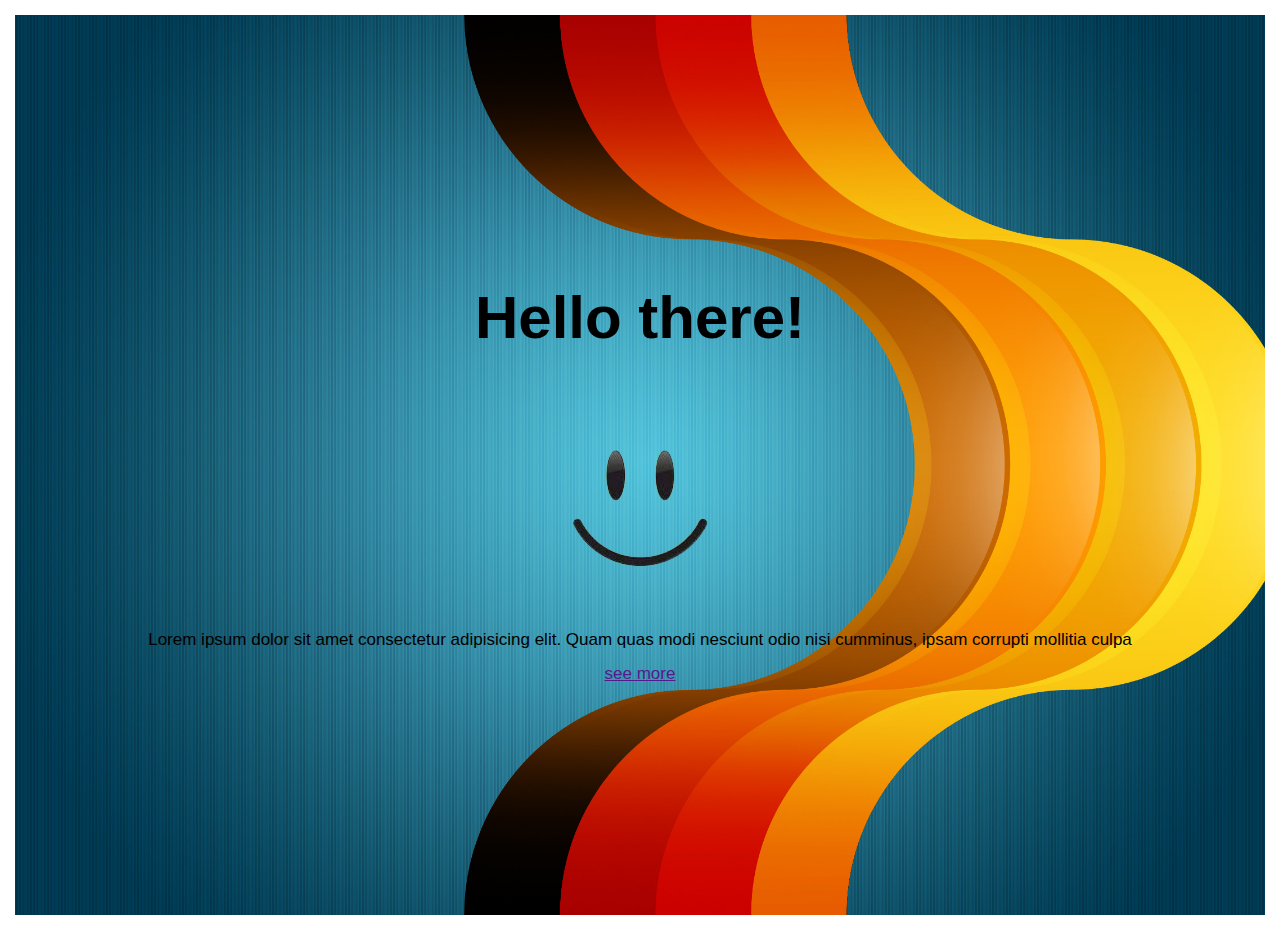
==== index.html @ 44dc4bd5 "create a landing page" ====
<!DOCTYPE html>
<html lang="en">
  <head>
    <meta charset="UTF-8" />
    <meta http-equiv="X-UA-Compatible" content="IE=edge" />
    <meta name="viewport" content="width=device-width, initial-scale=1.0" />
    <link rel="stylesheet" href="/css/style.css " />
    <title>landing page</title>
  </head>
  <body>
    <header id="showcase">
      <h1>Hello there!</h1>
      <img src="/images/smiley-removebg-preview.png" />
      <p>
        Lorem ipsum dolor sit amet consectetur adipisicing elit. Quam quas modi
        nesciunt odio nisi cumminus, ipsam corrupti mollitia culpa
      </p>
      <a href="" class="button">see more</a>
    </header>
  </body>
</html>
---- css/style.css ----
body {
  margin: 15px;
  font-family: Arial, Helvetica, sans-serif;
  font-size: 17px;
  line-height: 1;
}
#showcase {
  background-image: url("../images/pattern2.jpg");
  background-size: cover;
  height: 100vh;
  background-position: center;
  display: flex;
  justify-content: center;
  align-items: center;
  flex-direction: column;
}
#showcase h1 {
  font-size: 60px;
}
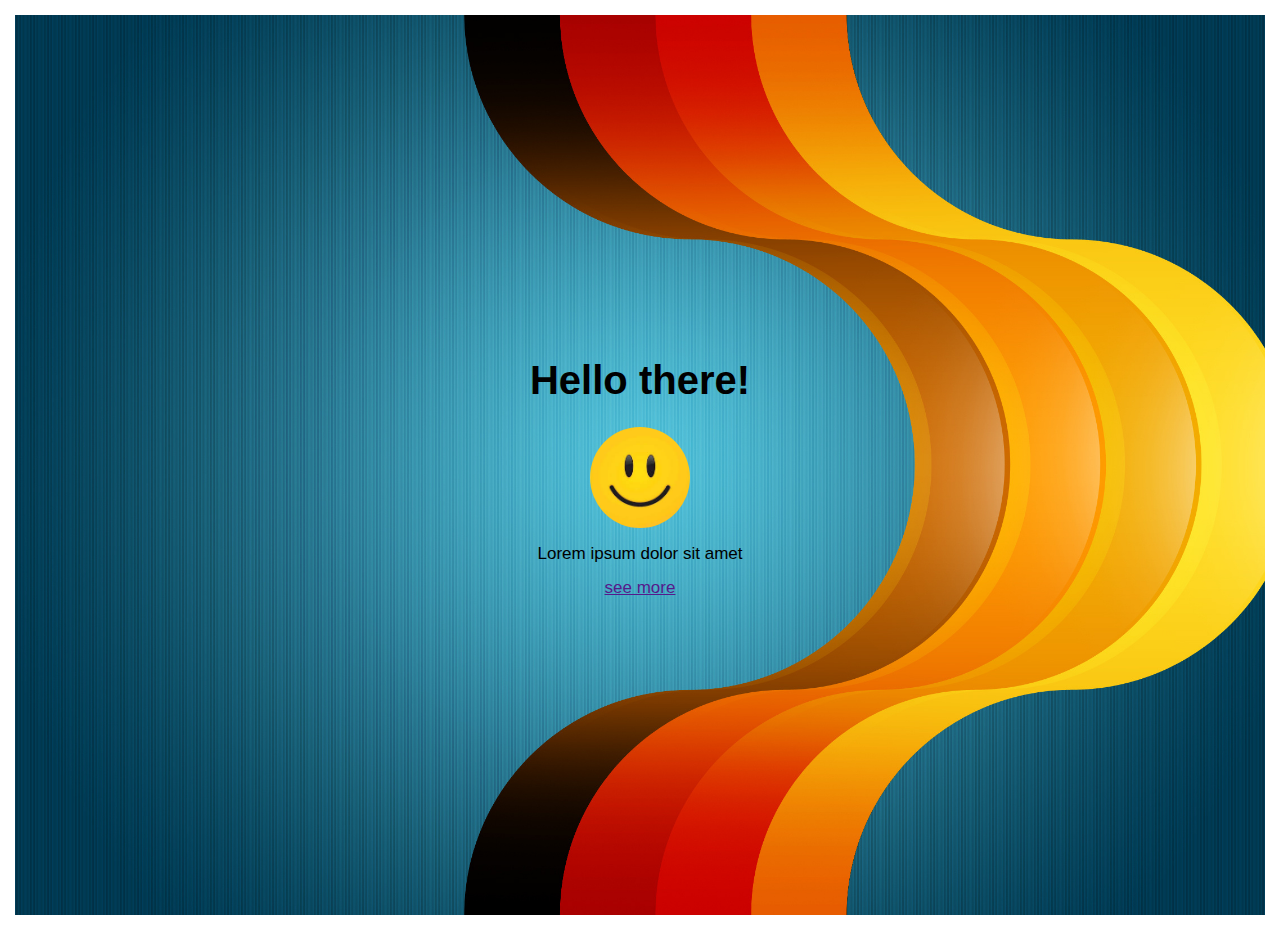
==== commit c3923912: "style smiley image" ====
--- a/index.html
+++ b/index.html
@@ -10,11 +10,8 @@
   <body>
     <header id="showcase">
       <h1>Hello there!</h1>
-      <img src="/images/smiley-removebg-preview.png" />
-      <p>
-        Lorem ipsum dolor sit amet consectetur adipisicing elit. Quam quas modi
-        nesciunt odio nisi cumminus, ipsam corrupti mollitia culpa
-      </p>
+      <img src="/images/smiley.jpeg" />
+      <p>Lorem ipsum dolor sit amet</p>
       <a href="" class="button">see more</a>
     </header>
   </body>
--- a/css/style.css
+++ b/css/style.css
@@ -15,5 +15,9 @@
   flex-direction: column;
 }
 #showcase h1 {
-  font-size: 60px;
+  font-size: 40px;
 }
+#showcase img {
+  border-radius: 50%;
+  width: 100px;
+}
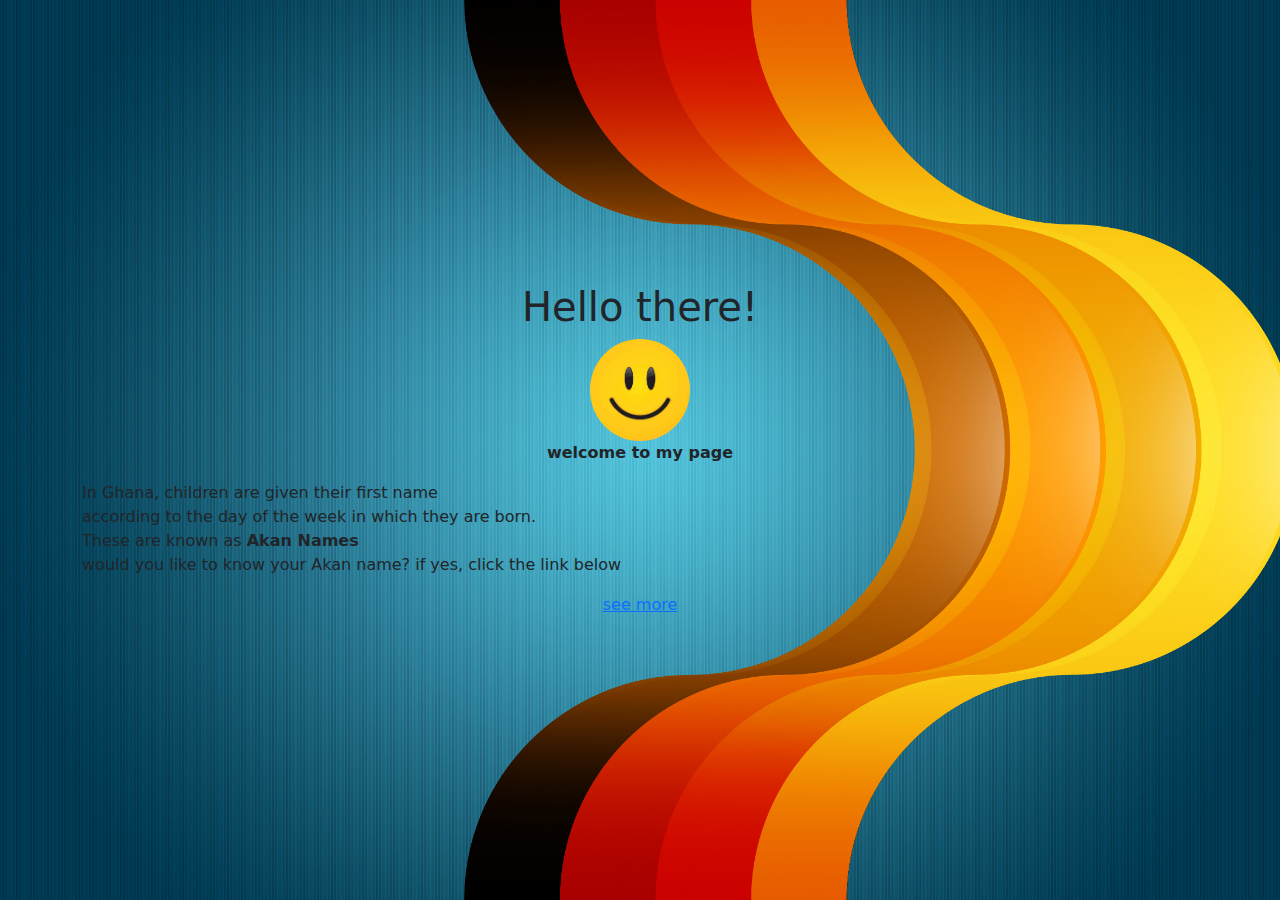
==== commit 9dcf21b6: "add paragraph" ====
--- a/index.html
+++ b/index.html
@@ -5,13 +5,21 @@
     <meta http-equiv="X-UA-Compatible" content="IE=edge" />
     <meta name="viewport" content="width=device-width, initial-scale=1.0" />
     <link rel="stylesheet" href="/css/style.css " />
+    <link rel="stylesheet" href="/css/bootstrap.css" />
     <title>landing page</title>
   </head>
   <body>
     <header id="showcase">
       <h1>Hello there!</h1>
       <img src="/images/smiley.jpeg" />
-      <p>Lorem ipsum dolor sit amet</p>
+      <p class="welcome"><strong>welcome to my page</strong><br /></p>
+      <p class="container">
+        In Ghana, children are given their first name <br />
+        according to the day of the week in which they are born. <br />
+        These are known as <strong class="color">Akan Names</strong>
+        <br />
+        would you like to know your Akan name? if yes, click the link below
+      </p>
       <a href="" class="button">see more</a>
     </header>
   </body>
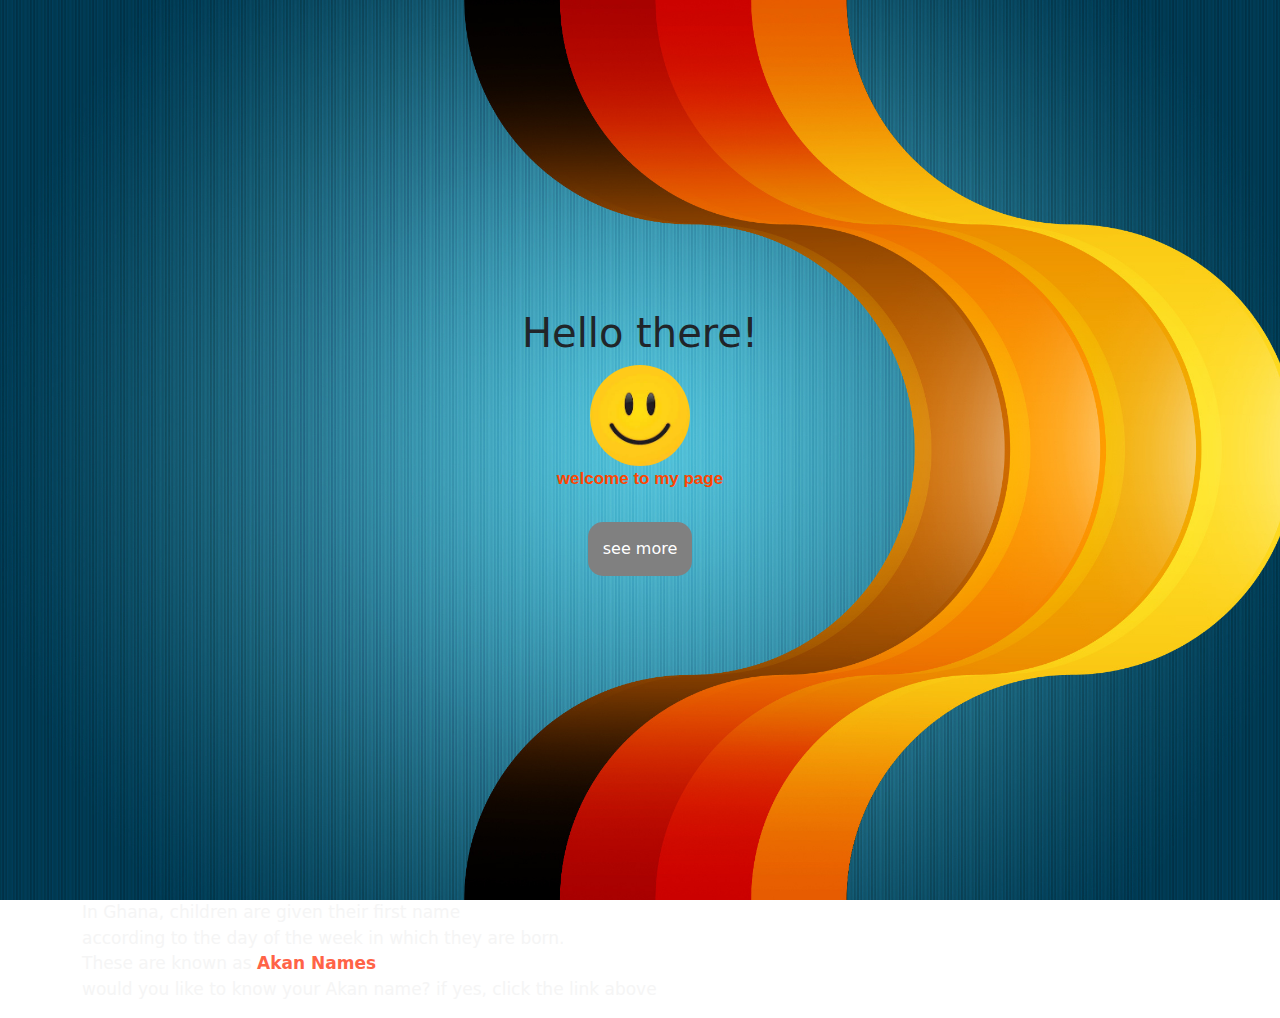
==== commit d6236e8a: "add extension to page" ====
--- a/index.html
+++ b/index.html
@@ -12,15 +12,15 @@
     <header id="showcase">
       <h1>Hello there!</h1>
       <img src="/images/smiley.jpeg" />
-      <p class="welcome"><strong>welcome to my page</strong><br /></p>
-      <p class="container">
-        In Ghana, children are given their first name <br />
-        according to the day of the week in which they are born. <br />
-        These are known as <strong class="color">Akan Names</strong>
-        <br />
-        would you like to know your Akan name? if yes, click the link below
-      </p>
+      <p class="welcome"><strong>welcome to my page</strong></p>
       <a href="" class="button">see more</a>
     </header>
+    <p class="container">
+      In Ghana, children are given their first name <br />
+      according to the day of the week in which they are born. <br />
+      These are known as <strong class="color">Akan Names</strong>
+      <br />
+      would you like to know your Akan name? if yes, click the link above
+    </p>
   </body>
 </html>
--- a/css/style.css
+++ b/css/style.css
@@ -21,3 +21,31 @@
   border-radius: 50%;
   width: 100px;
 }
+.button {
+  background-color: grey;
+  border: none;
+  color: white;
+  margin: 15px;
+  padding: 15px 15px;
+  text-decoration: none;
+  display: inline-block;
+  text-align: center;
+  border-radius: 15px;
+}
+.button:hover {
+  background-color: white;
+  color: black;
+  box-shadow: 0 0 10px black;
+}
+.welcome {
+  color: orangered;
+  font-family: Arial, Helvetica, sans-serif;
+  font-size: 17px;
+}
+p {
+  font-size: 17px;
+  color: whitesmoke;
+}
+.color {
+  color: tomato;
+}
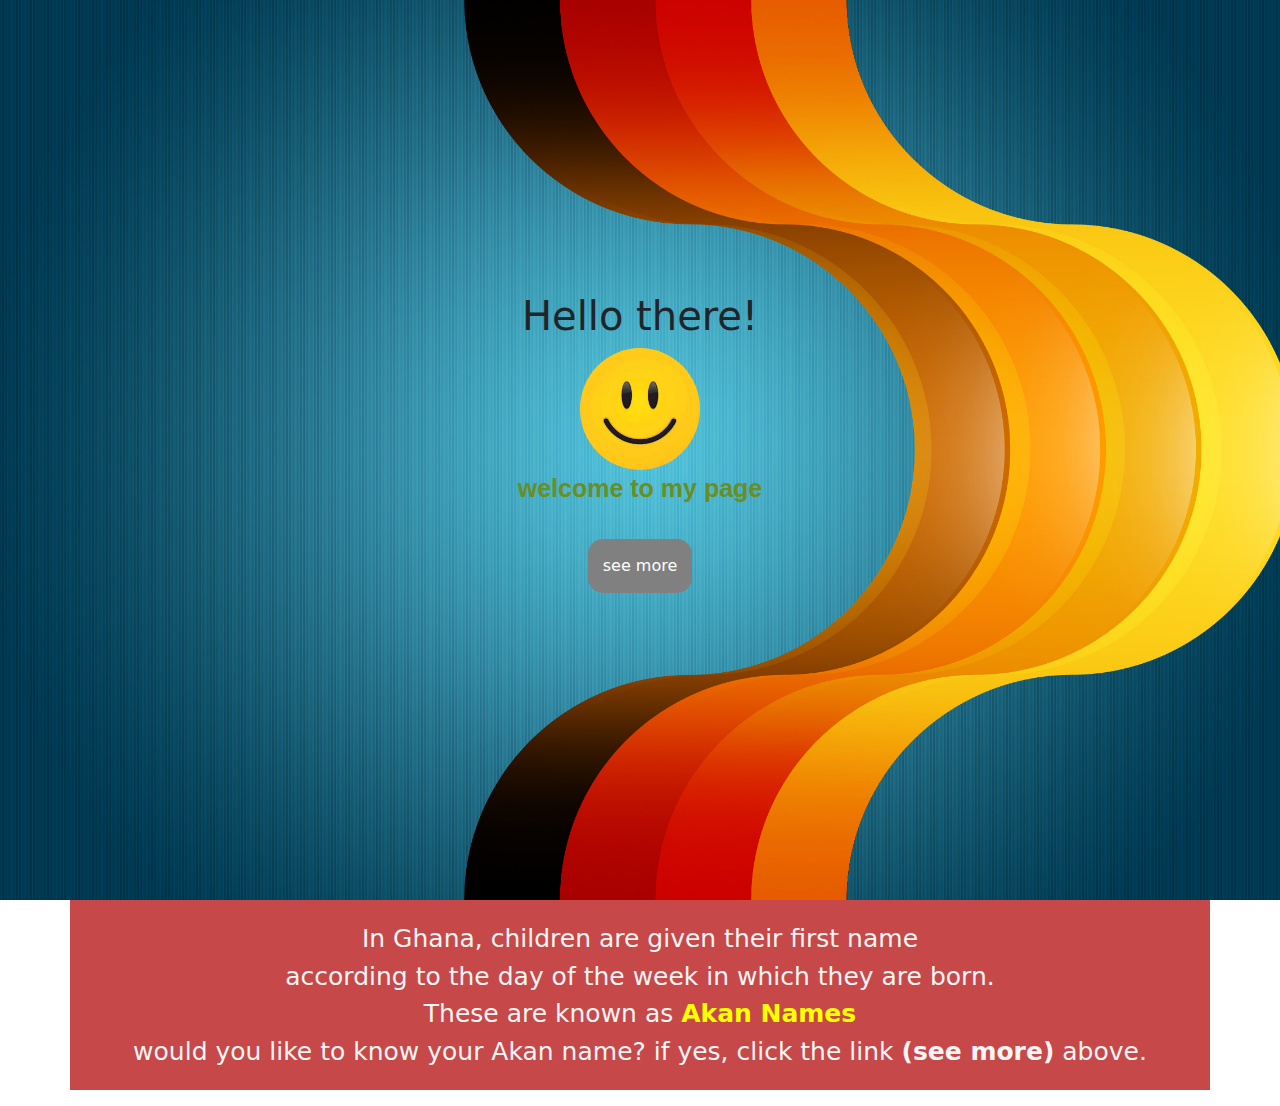
==== commit 14e59aae: "link to main.html" ====
--- a/index.html
+++ b/index.html
@@ -13,14 +13,15 @@
       <h1>Hello there!</h1>
       <img src="/images/smiley.jpeg" />
       <p class="welcome"><strong>welcome to my page</strong></p>
-      <a href="" class="button">see more</a>
+      <a href="/main.html" class="button">see more</a>
     </header>
     <p class="container">
       In Ghana, children are given their first name <br />
       according to the day of the week in which they are born. <br />
       These are known as <strong class="color">Akan Names</strong>
       <br />
-      would you like to know your Akan name? if yes, click the link above
+      would you like to know your Akan name? if yes, click the link
+      <strong>(see more)</strong> above.
     </p>
   </body>
 </html>
--- a/css/style.css
+++ b/css/style.css
@@ -19,7 +19,7 @@
 }
 #showcase img {
   border-radius: 50%;
-  width: 100px;
+  width: 120px;
 }
 .button {
   background-color: grey;
@@ -38,14 +38,17 @@
   box-shadow: 0 0 10px black;
 }
 .welcome {
-  color: orangered;
+  color: olivedrab;
   font-family: Arial, Helvetica, sans-serif;
-  font-size: 17px;
+  font-size: 25px;
 }
-p {
-  font-size: 17px;
+.container {
+  font-size: 25px;
+  background-color: rgb(199, 72, 72);
   color: whitesmoke;
+  padding: 20px;
+  text-align: center;
 }
 .color {
-  color: tomato;
+  color: yellow;
 }
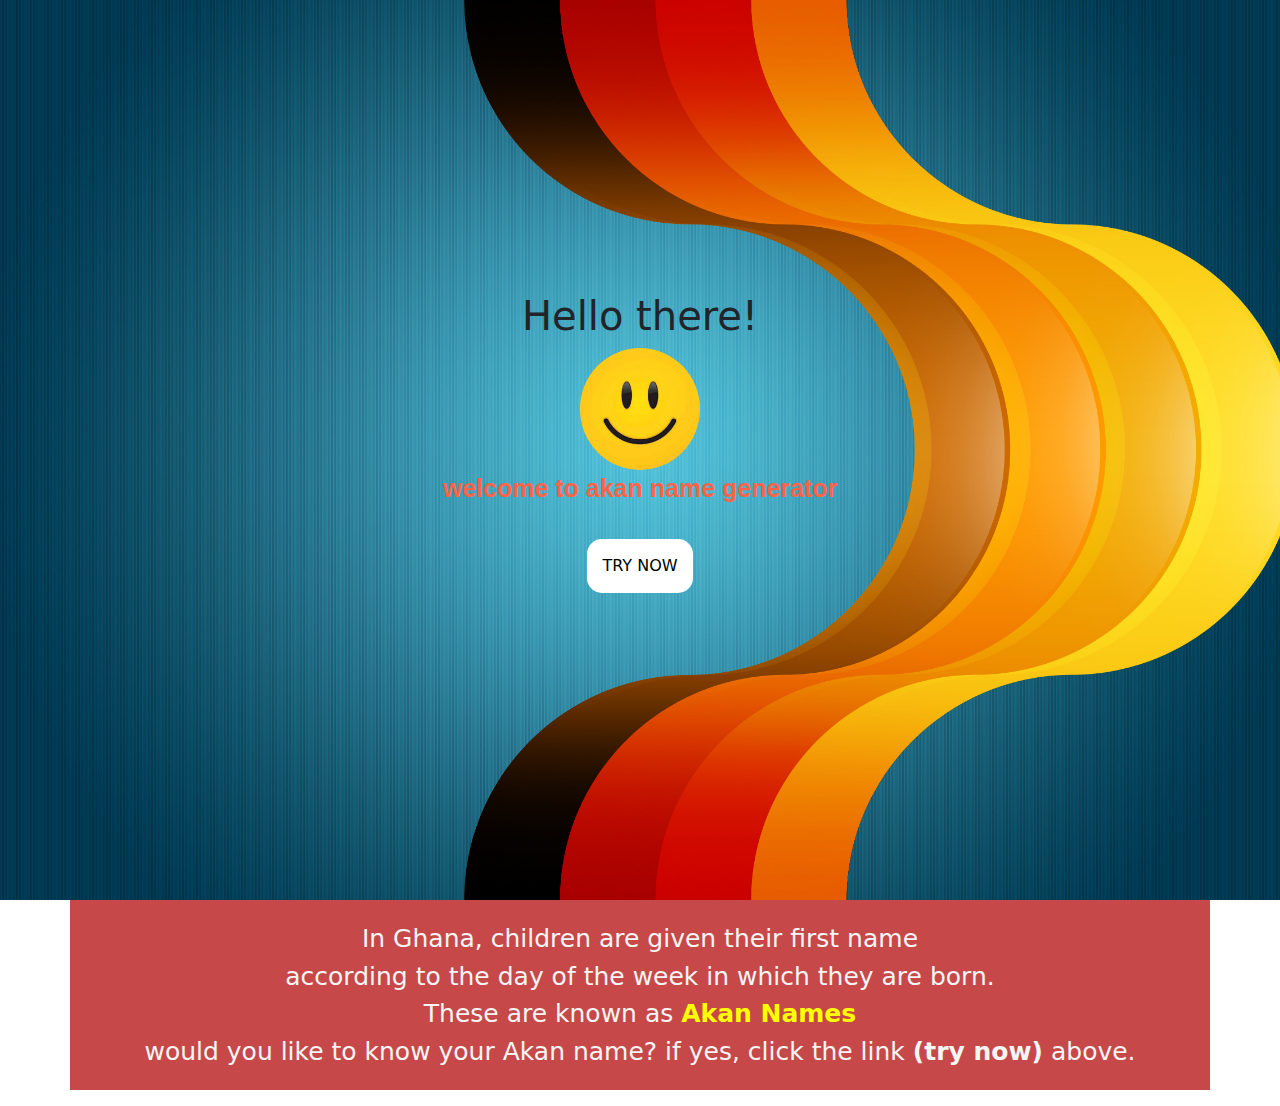
==== commit a03d958e: "add change" ====
--- a/index.html
+++ b/index.html
@@ -12,8 +12,8 @@
     <header id="showcase">
       <h1>Hello there!</h1>
       <img src="/images/smiley.jpeg" />
-      <p class="welcome"><strong>welcome to my page</strong></p>
-      <a href="/main.html" class="button">see more</a>
+      <p class="welcome"><strong>welcome to akan name generator</strong></p>
+      <a href="/main.html" class="button">TRY NOW</a>
     </header>
     <p class="container">
       In Ghana, children are given their first name <br />
@@ -21,7 +21,7 @@
       These are known as <strong class="color">Akan Names</strong>
       <br />
       would you like to know your Akan name? if yes, click the link
-      <strong>(see more)</strong> above.
+      <strong>(try now)</strong> above.
     </p>
   </body>
 </html>
--- a/css/style.css
+++ b/css/style.css
@@ -22,9 +22,9 @@
   width: 120px;
 }
 .button {
-  background-color: grey;
+  background-color: white;
   border: none;
-  color: white;
+  color: black;
   margin: 15px;
   padding: 15px 15px;
   text-decoration: none;
@@ -33,12 +33,12 @@
   border-radius: 15px;
 }
 .button:hover {
-  background-color: white;
-  color: black;
-  box-shadow: 0 0 10px black;
+  background-color: grey;
+  color: white;
+  box-shadow: 0 0 10px yellowgreen;
 }
 .welcome {
-  color: olivedrab;
+  color: tomato;
   font-family: Arial, Helvetica, sans-serif;
   font-size: 25px;
 }
